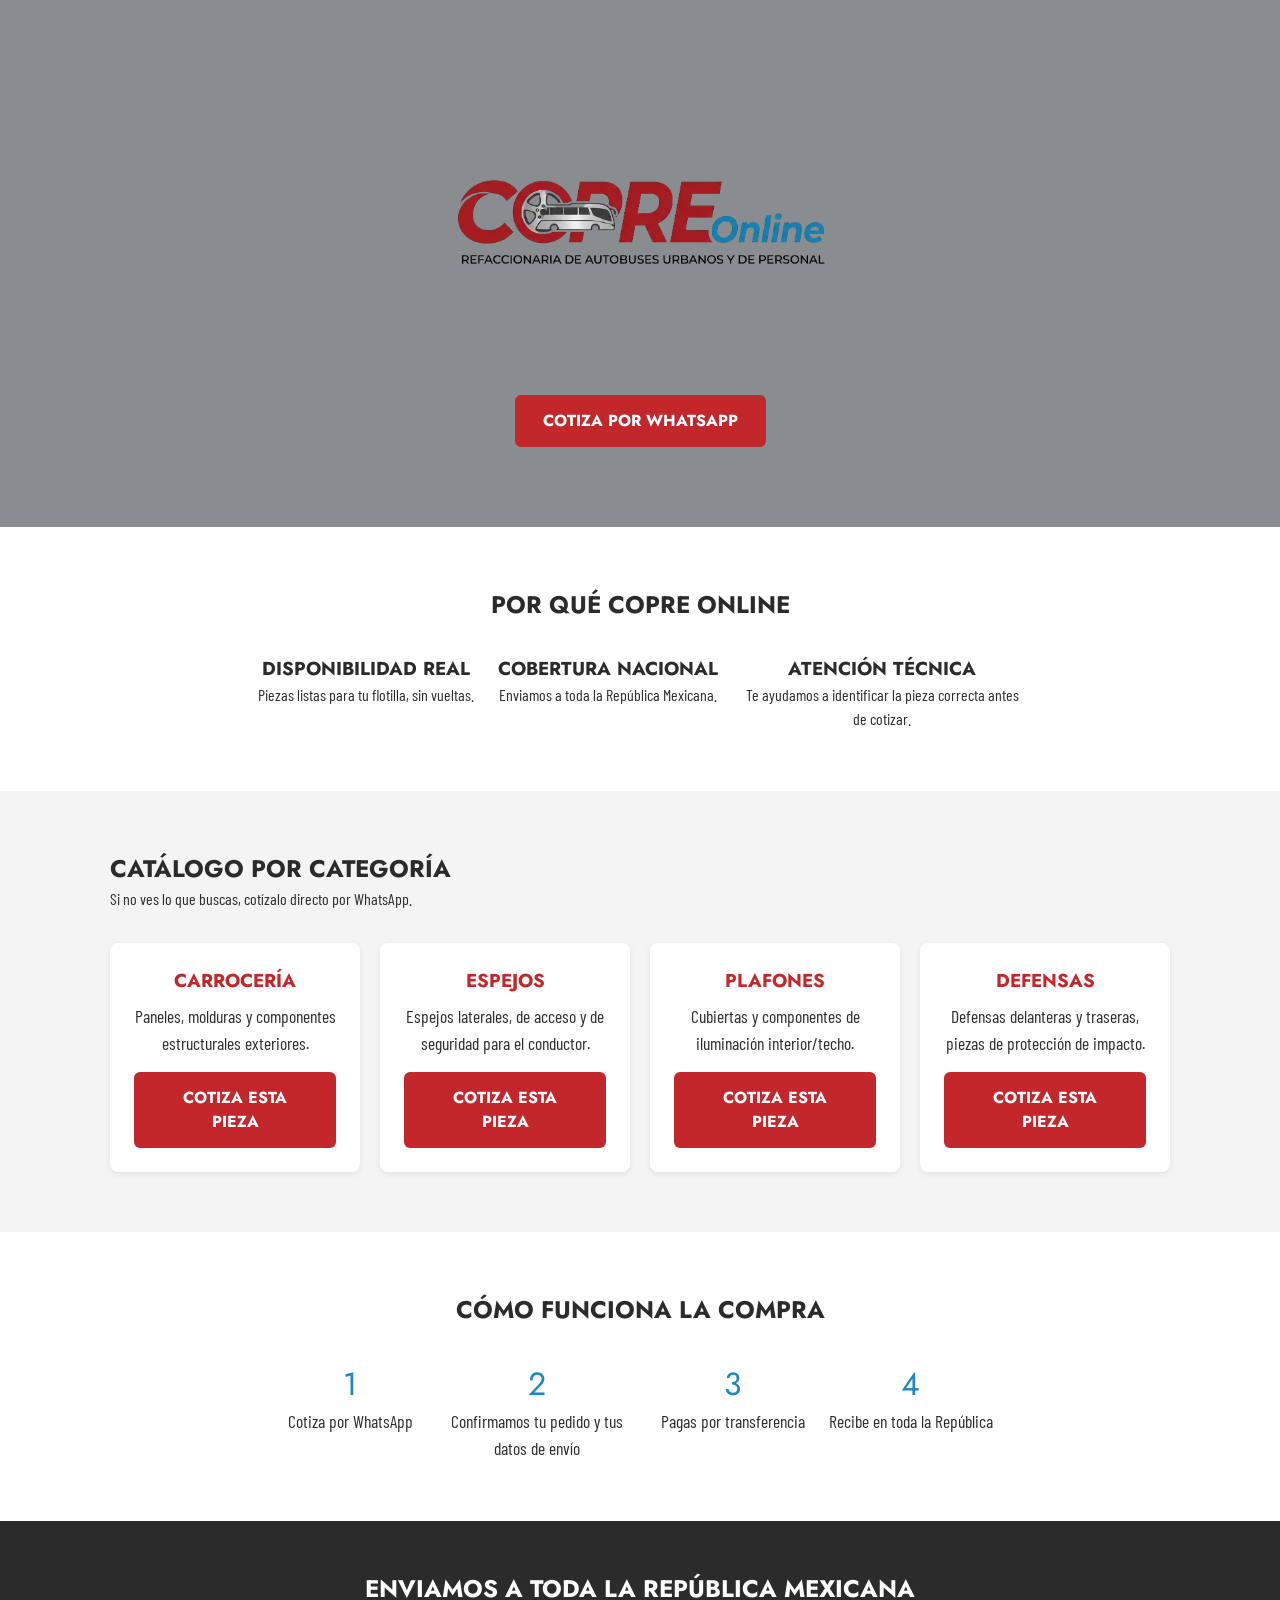
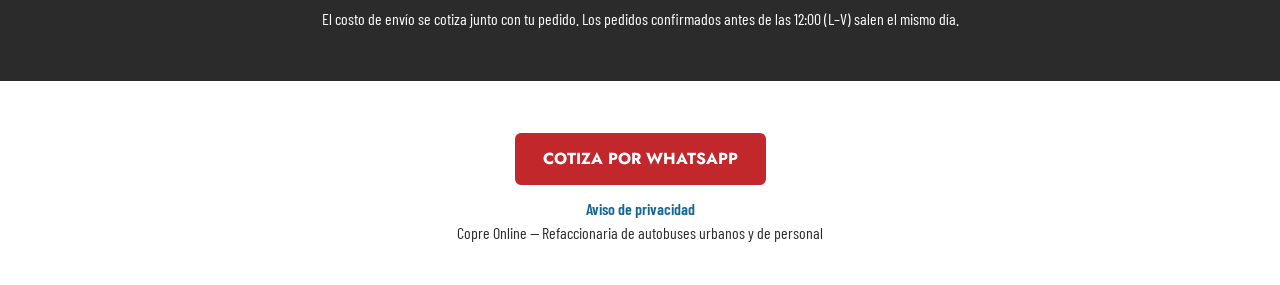
==== index.html @ ae4ca93b "feat: initial landing page for Copre Online Static landing + curated catalog for the Meta Ads -> Wha" ====
<!DOCTYPE html>
<html lang="es-MX">
<head>
<meta charset="UTF-8">
<meta name="viewport" content="width=device-width, initial-scale=1.0">
<title>Copre Online — Refaccionaria de autobuses urbanos y de personal</title>
<meta name="description" content="Refacciones para autobús urbano y transporte de personal. Cotiza por WhatsApp, paga por transferencia, recibe en toda la República Mexicana.">
<link rel="icon" type="image/png" href="favicon.png">
<meta property="og:type" content="website">
<meta property="og:locale" content="es_MX">
<meta property="og:title" content="Copre Online — Refaccionaria de autobuses urbanos y de personal">
<meta property="og:description" content="Refacciones para autobús urbano y transporte de personal. Cotiza por WhatsApp, paga por transferencia, recibe en toda la República Mexicana.">
<meta property="og:image" content="og-image.jpg">
<meta name="twitter:card" content="summary_large_image">
<meta name="twitter:title" content="Copre Online — Refaccionaria de autobuses urbanos y de personal">
<meta name="twitter:description" content="Refacciones para autobús urbano y transporte de personal. Cotiza por WhatsApp, paga por transferencia, recibe en toda la República Mexicana.">
<meta name="twitter:image" content="og-image.jpg">
<link rel="preconnect" href="https://fonts.googleapis.com">
<link rel="preconnect" href="https://fonts.gstatic.com" crossorigin>
<link href="https://fonts.googleapis.com/css2?family=Jost:wght@700&family=Barlow+Condensed:wght@400;600&display=swap" rel="stylesheet">
<link rel="stylesheet" href="style.css">
</head>
<body>

<script>
  const WHATSAPP_NUMBER = "521XXXXXXXXXX"; // TODO: reemplazar con el número real de Telcel cuando esté disponible
  function waLink(message) {
    return `https://wa.me/${WHATSAPP_NUMBER}?text=${encodeURIComponent(message)}`;
  }
  document.addEventListener("DOMContentLoaded", () => {
    document.querySelectorAll("[data-wa-message]").forEach(el => {
      el.href = waLink(el.getAttribute("data-wa-message"));
    });
  });
</script>

<header class="hero">
  <div class="container">
    <h1><img class="logo" src="logo.png" width="1257" height="848" alt="Copre Online — Refaccionaria de autobuses urbanos y de personal"></h1>
    <a class="btn-whatsapp" data-wa-message="Hola, quiero cotizar una refacción." href="https://wa.me/521XXXXXXXXXX" target="_blank" rel="noopener">Cotiza por WhatsApp</a>
  </div>
</header>

<section class="propuesta">
  <div class="container">
    <h2>Por qué Copre Online</h2>
    <div class="items">
      <div class="item"><h3>Disponibilidad real</h3><p>Piezas listas para tu flotilla, sin vueltas.</p></div>
      <div class="item"><h3>Cobertura nacional</h3><p>Enviamos a toda la República Mexicana.</p></div>
      <div class="item"><h3>Atención técnica</h3><p>Te ayudamos a identificar la pieza correcta antes de cotizar.</p></div>
    </div>
  </div>
</section>

<section class="catalogo">
  <div class="container">
    <h2>Catálogo por categoría</h2>
    <p>Si no ves lo que buscas, cotízalo directo por WhatsApp.</p>
    <div class="grid">
      <div class="card">
        <h3>Carrocería</h3>
        <p>Paneles, molduras y componentes estructurales exteriores.</p>
        <a class="btn-whatsapp" data-wa-message="Hola, quiero cotizar una pieza de Carrocería." href="https://wa.me/521XXXXXXXXXX" target="_blank" rel="noopener">Cotiza esta pieza</a>
      </div>
      <div class="card">
        <h3>Espejos</h3>
        <p>Espejos laterales, de acceso y de seguridad para el conductor.</p>
        <a class="btn-whatsapp" data-wa-message="Hola, quiero cotizar un Espejo." href="https://wa.me/521XXXXXXXXXX" target="_blank" rel="noopener">Cotiza esta pieza</a>
      </div>
      <div class="card">
        <h3>Plafones</h3>
        <p>Cubiertas y componentes de iluminación interior/techo.</p>
        <a class="btn-whatsapp" data-wa-message="Hola, quiero cotizar un Plafón." href="https://wa.me/521XXXXXXXXXX" target="_blank" rel="noopener">Cotiza esta pieza</a>
      </div>
      <div class="card">
        <h3>Defensas</h3>
        <p>Defensas delanteras y traseras, piezas de protección de impacto.</p>
        <a class="btn-whatsapp" data-wa-message="Hola, quiero cotizar una Defensa." href="https://wa.me/521XXXXXXXXXX" target="_blank" rel="noopener">Cotiza esta pieza</a>
      </div>
    </div>
  </div>
</section>

<section class="pasos">
  <div class="container">
    <h2>Cómo funciona la compra</h2>
    <ol>
      <li><span>1</span>Cotiza por WhatsApp</li>
      <li><span>2</span>Confirmamos tu pedido y tus datos de envío</li>
      <li><span>3</span>Pagas por transferencia</li>
      <li><span>4</span>Recibe en toda la República</li>
    </ol>
  </div>
</section>

<section class="cobertura">
  <div class="container">
    <h2>Enviamos a toda la República Mexicana</h2>
    <p>El costo de envío se cotiza junto con tu pedido. Los pedidos confirmados antes de las 12:00 (L–V) salen el mismo día.</p>
  </div>
</section>

<footer>
  <div class="container">
    <a class="btn-whatsapp" data-wa-message="Hola, quiero cotizar una refacción." href="https://wa.me/521XXXXXXXXXX" target="_blank" rel="noopener">Cotiza por WhatsApp</a>
    <a href="aviso-privacidad.html">Aviso de privacidad</a>
    <p>Copre Online — Refaccionaria de autobuses urbanos y de personal</p>
  </div>
</footer>

</body>
</html>
---- style.css ----
:root {
  --rojo-industrial: #C2272B;
  --azul-digital: #1E86C4;
  --blanco: #FFFFFF;
  --gris-metalico: #8A8D90;
  --gris-oscuro: #2B2B2B;
  --font-heading: 'Jost', sans-serif;
  --font-body: 'Barlow Condensed', sans-serif;
}

* { box-sizing: border-box; margin: 0; padding: 0; }

body {
  font-family: var(--font-body);
  color: var(--gris-oscuro);
  background: var(--blanco);
  line-height: 1.5;
}

h1, h2, h3 {
  font-family: var(--font-heading);
  font-weight: 700;
  text-transform: uppercase;
}

.container { max-width: 1100px; margin: 0 auto; padding: 0 20px; }

.btn-whatsapp {
  display: inline-block;
  background: var(--rojo-industrial);
  color: var(--blanco);
  font-family: var(--font-heading);
  text-decoration: none;
  padding: 14px 28px;
  border-radius: 6px;
  font-weight: 700;
  text-transform: uppercase;
}

.btn-whatsapp:hover { background: #a31f23; }

header.hero {
  background: var(--gris-metalico);
  color: var(--blanco);
  text-align: center;
  padding: 80px 20px;
}

header.hero .logo { max-width: 420px; width: 90%; height: auto; margin: 0 auto 32px; display: block; }

section.propuesta { padding: 60px 20px; text-align: center; }
section.propuesta .items { display: flex; gap: 24px; justify-content: center; flex-wrap: wrap; margin-top: 32px; }
section.propuesta .item { max-width: 280px; }

section.catalogo { background: #f4f4f4; padding: 60px 20px; }
section.catalogo .grid { display: grid; grid-template-columns: repeat(auto-fit, minmax(220px, 1fr)); gap: 20px; margin-top: 32px; }
section.catalogo .card { background: var(--blanco); border-radius: 8px; padding: 24px; text-align: center; box-shadow: 0 2px 6px rgba(0,0,0,0.08); }
section.catalogo .card h3 { color: var(--rojo-industrial); margin-bottom: 8px; }
section.catalogo .card p { margin-bottom: 16px; font-size: 1.1rem; }

section.pasos { padding: 60px 20px; text-align: center; }
section.pasos ol { list-style: none; display: flex; gap: 24px; justify-content: center; flex-wrap: wrap; margin-top: 32px; padding: 0; }
section.pasos li { max-width: 200px; font-size: 1.1rem; }
section.pasos li span { display: block; font-family: var(--font-heading); font-size: 2rem; color: var(--azul-digital); }

section.cobertura { background: var(--gris-oscuro); color: var(--blanco); text-align: center; padding: 50px 20px; }

footer { text-align: center; padding: 40px 20px; }
footer a { color: #146693; font-weight: 600; text-decoration: none; display: block; margin-top: 12px; }
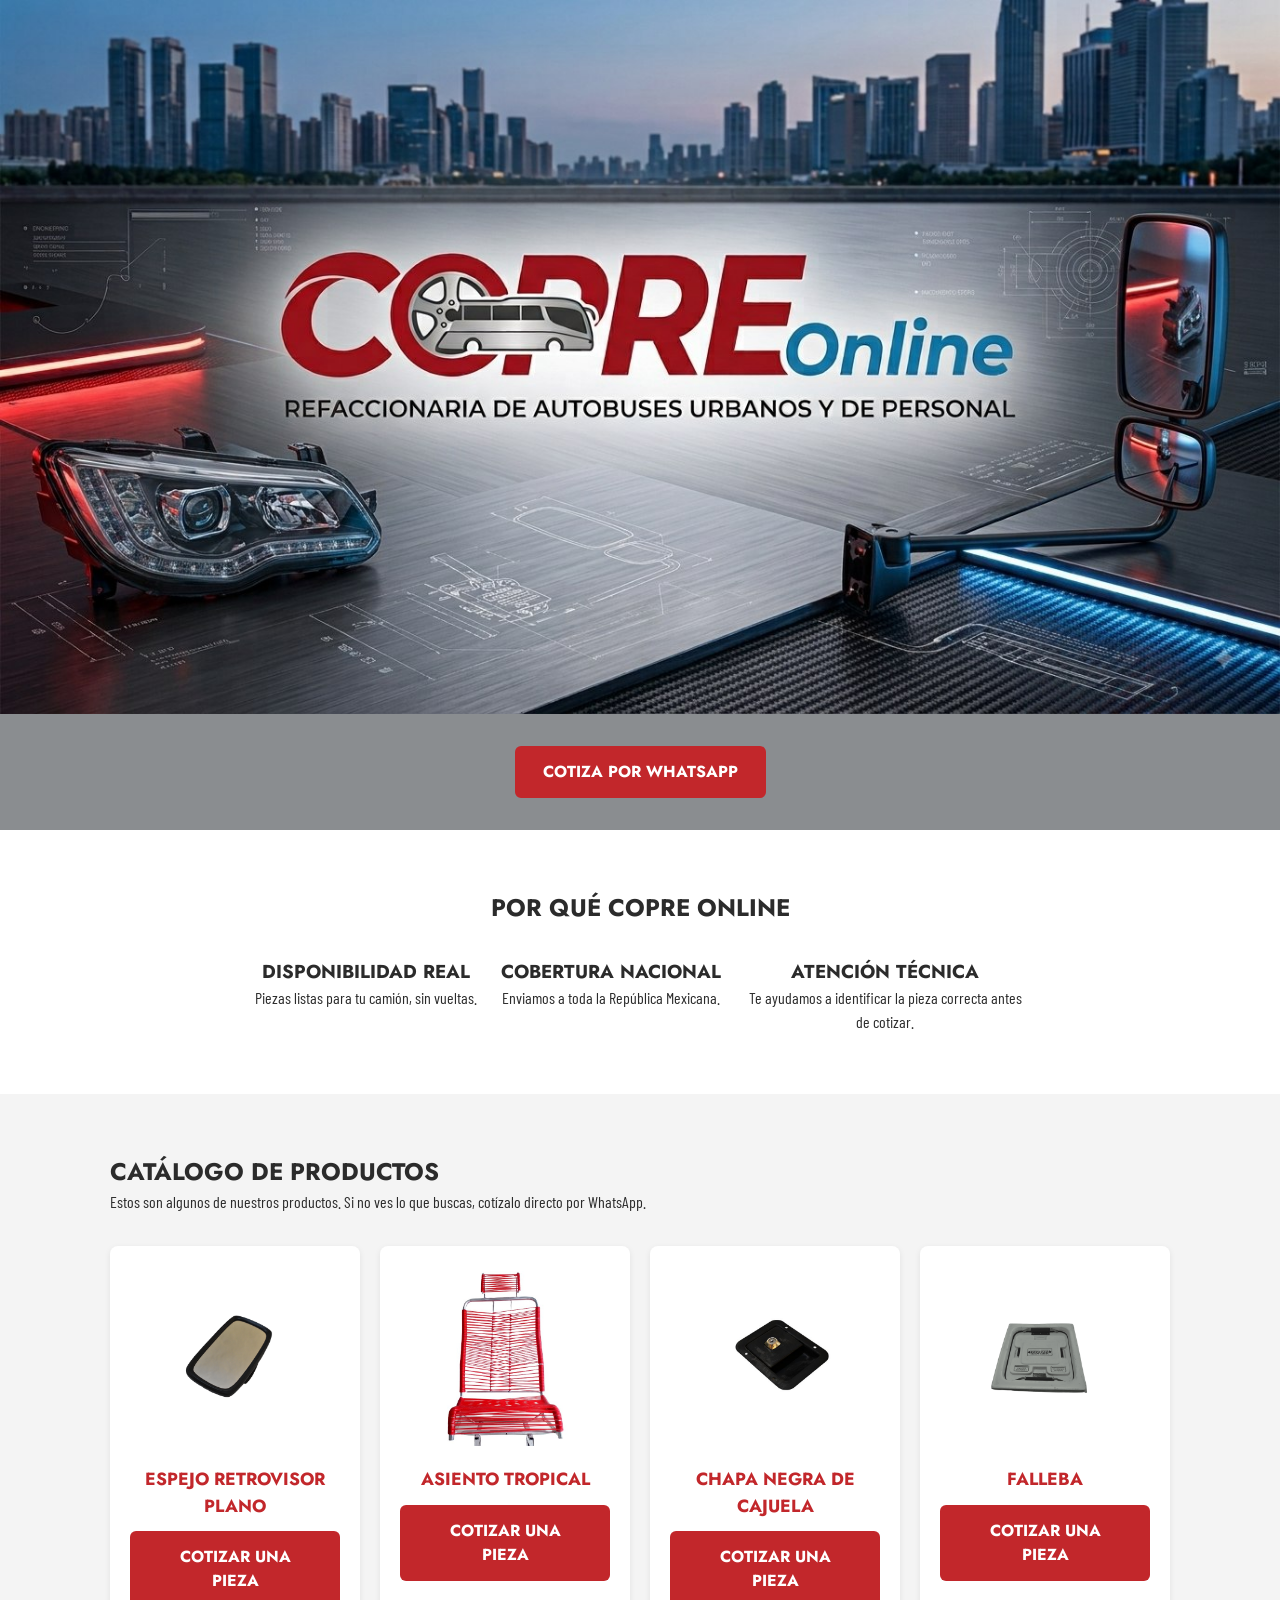
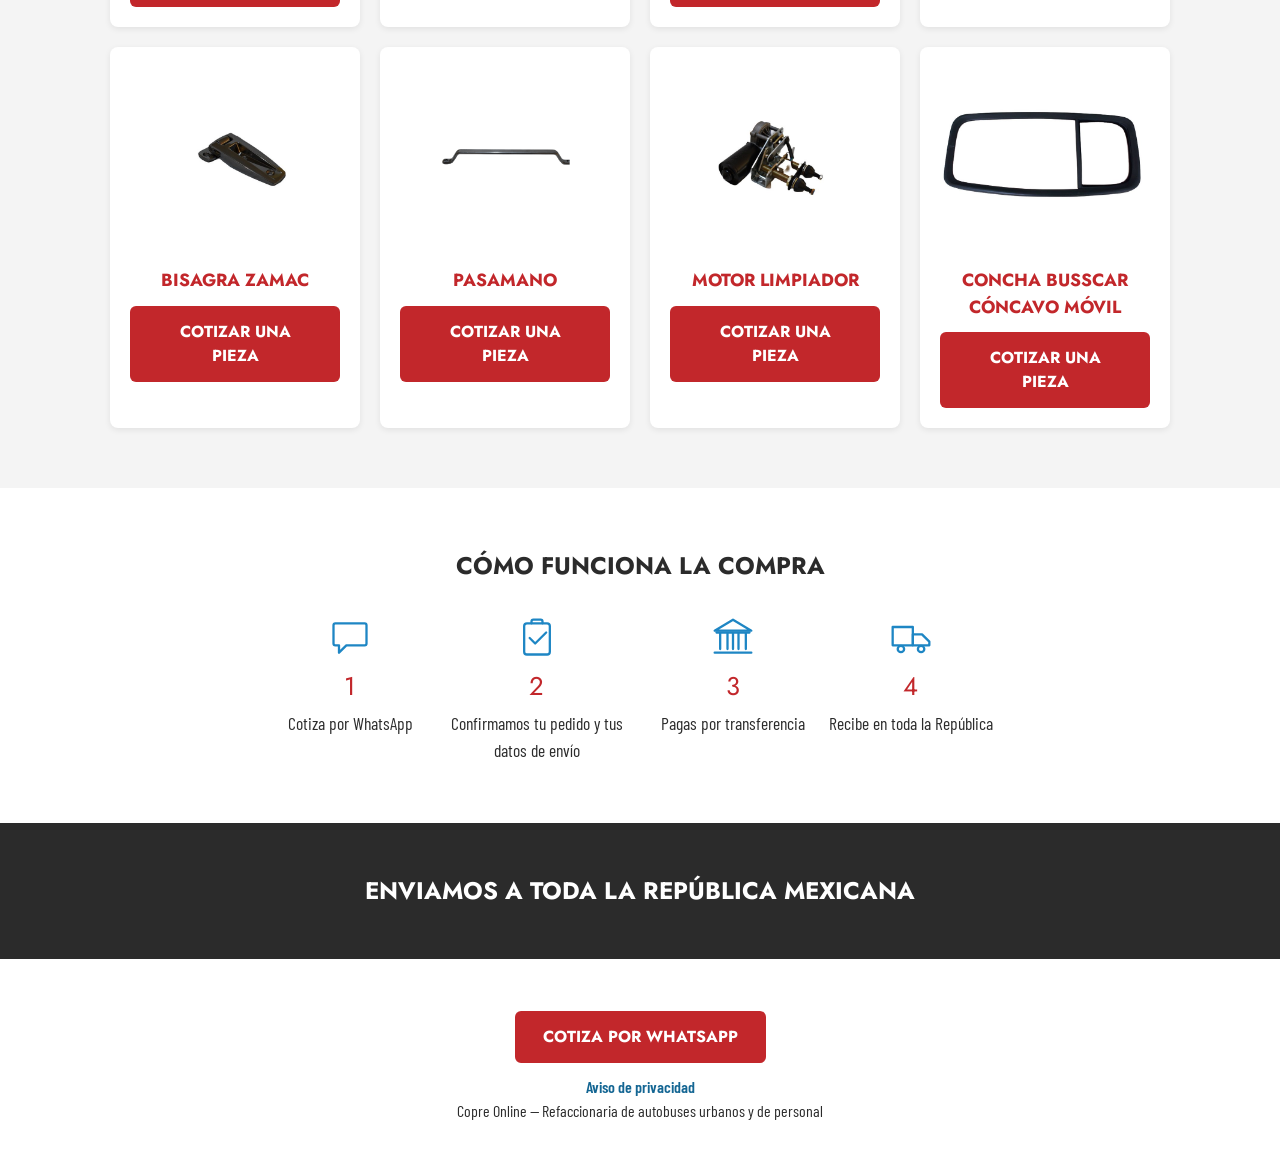
==== commit 6afab30b: "feat: apply client feedback (banner hero, real product catalog, icons, real number)" ====
--- a/index.html
+++ b/index.html
@@ -23,7 +23,7 @@
 <body>
 
 <script>
-  const WHATSAPP_NUMBER = "521XXXXXXXXXX"; // TODO: reemplazar con el número real de Telcel cuando esté disponible
+  const WHATSAPP_NUMBER = "5214444258821"; // Número real, aún no activado en WhatsApp Business
   function waLink(message) {
     return `https://wa.me/${WHATSAPP_NUMBER}?text=${encodeURIComponent(message)}`;
   }
@@ -35,9 +35,9 @@
 </script>
 
 <header class="hero">
-  <div class="container">
-    <h1><img class="logo" src="logo.png" width="1257" height="848" alt="Copre Online — Refaccionaria de autobuses urbanos y de personal"></h1>
-    <a class="btn-whatsapp" data-wa-message="Hola, quiero cotizar una refacción." href="https://wa.me/521XXXXXXXXXX" target="_blank" rel="noopener">Cotiza por WhatsApp</a>
+  <h1><img class="banner" src="banner-facebook.jpg" width="1376" height="768" alt="Copre Online — Refaccionaria de autobuses urbanos y de personal"></h1>
+  <div class="cta-wrap">
+    <a class="btn-whatsapp" data-wa-message="Hola, quiero cotizar una refacción." href="https://wa.me/5214444258821" target="_blank" rel="noopener">Cotiza por WhatsApp</a>
   </div>
 </header>
 
@@ -45,7 +45,7 @@
   <div class="container">
     <h2>Por qué Copre Online</h2>
     <div class="items">
-      <div class="item"><h3>Disponibilidad real</h3><p>Piezas listas para tu flotilla, sin vueltas.</p></div>
+      <div class="item"><h3>Disponibilidad real</h3><p>Piezas listas para tu camión, sin vueltas.</p></div>
       <div class="item"><h3>Cobertura nacional</h3><p>Enviamos a toda la República Mexicana.</p></div>
       <div class="item"><h3>Atención técnica</h3><p>Te ayudamos a identificar la pieza correcta antes de cotizar.</p></div>
     </div>
@@ -54,28 +54,48 @@
 
 <section class="catalogo">
   <div class="container">
-    <h2>Catálogo por categoría</h2>
-    <p>Si no ves lo que buscas, cotízalo directo por WhatsApp.</p>
+    <h2>Catálogo de productos</h2>
+    <p>Estos son algunos de nuestros productos. Si no ves lo que buscas, cotízalo directo por WhatsApp.</p>
     <div class="grid">
       <div class="card">
-        <h3>Carrocería</h3>
-        <p>Paneles, molduras y componentes estructurales exteriores.</p>
-        <a class="btn-whatsapp" data-wa-message="Hola, quiero cotizar una pieza de Carrocería." href="https://wa.me/521XXXXXXXXXX" target="_blank" rel="noopener">Cotiza esta pieza</a>
+        <img src="products/espejo-retrovisor-plano.png" alt="Espejo Retrovisor Plano" loading="lazy">
+        <h3>Espejo Retrovisor Plano</h3>
+        <a class="btn-whatsapp" data-wa-message="Hola, quiero cotizar: Espejo Retrovisor Plano." href="https://wa.me/5214444258821" target="_blank" rel="noopener">Cotizar una pieza</a>
       </div>
       <div class="card">
-        <h3>Espejos</h3>
-        <p>Espejos laterales, de acceso y de seguridad para el conductor.</p>
-        <a class="btn-whatsapp" data-wa-message="Hola, quiero cotizar un Espejo." href="https://wa.me/521XXXXXXXXXX" target="_blank" rel="noopener">Cotiza esta pieza</a>
+        <img src="products/asiento-tropical.jpg" alt="Asiento Tropical" loading="lazy">
+        <h3>Asiento Tropical</h3>
+        <a class="btn-whatsapp" data-wa-message="Hola, quiero cotizar: Asiento Tropical." href="https://wa.me/5214444258821" target="_blank" rel="noopener">Cotizar una pieza</a>
       </div>
       <div class="card">
-        <h3>Plafones</h3>
-        <p>Cubiertas y componentes de iluminación interior/techo.</p>
-        <a class="btn-whatsapp" data-wa-message="Hola, quiero cotizar un Plafón." href="https://wa.me/521XXXXXXXXXX" target="_blank" rel="noopener">Cotiza esta pieza</a>
+        <img src="products/chapa-cajuela.jpg" alt="Chapa Negra de Cajuela" loading="lazy">
+        <h3>Chapa Negra de Cajuela</h3>
+        <a class="btn-whatsapp" data-wa-message="Hola, quiero cotizar: Chapa Negra de Cajuela." href="https://wa.me/5214444258821" target="_blank" rel="noopener">Cotizar una pieza</a>
       </div>
       <div class="card">
-        <h3>Defensas</h3>
-        <p>Defensas delanteras y traseras, piezas de protección de impacto.</p>
-        <a class="btn-whatsapp" data-wa-message="Hola, quiero cotizar una Defensa." href="https://wa.me/521XXXXXXXXXX" target="_blank" rel="noopener">Cotiza esta pieza</a>
+        <img src="products/falleba.png" alt="Falleba" loading="lazy">
+        <h3>Falleba</h3>
+        <a class="btn-whatsapp" data-wa-message="Hola, quiero cotizar: Falleba." href="https://wa.me/5214444258821" target="_blank" rel="noopener">Cotizar una pieza</a>
+      </div>
+      <div class="card">
+        <img src="products/bisagra-zamac.jpg" alt="Bisagra Zamac" loading="lazy">
+        <h3>Bisagra Zamac</h3>
+        <a class="btn-whatsapp" data-wa-message="Hola, quiero cotizar: Bisagra Zamac." href="https://wa.me/5214444258821" target="_blank" rel="noopener">Cotizar una pieza</a>
+      </div>
+      <div class="card">
+        <img src="products/pasamano.png" alt="Pasamano" loading="lazy">
+        <h3>Pasamano</h3>
+        <a class="btn-whatsapp" data-wa-message="Hola, quiero cotizar: Pasamano." href="https://wa.me/5214444258821" target="_blank" rel="noopener">Cotizar una pieza</a>
+      </div>
+      <div class="card">
+        <img src="products/motor-limpiador.jpg" alt="Motor Limpiador" loading="lazy">
+        <h3>Motor Limpiador</h3>
+        <a class="btn-whatsapp" data-wa-message="Hola, quiero cotizar: Motor Limpiador." href="https://wa.me/5214444258821" target="_blank" rel="noopener">Cotizar una pieza</a>
+      </div>
+      <div class="card">
+        <img src="products/concha-busscar.jpg" alt="Concha Busscar Cóncavo Móvil" loading="lazy">
+        <h3>Concha Busscar Cóncavo Móvil</h3>
+        <a class="btn-whatsapp" data-wa-message="Hola, quiero cotizar: Concha Busscar Cóncavo Móvil." href="https://wa.me/5214444258821" target="_blank" rel="noopener">Cotizar una pieza</a>
       </div>
     </div>
   </div>
@@ -85,10 +105,22 @@
   <div class="container">
     <h2>Cómo funciona la compra</h2>
     <ol>
-      <li><span>1</span>Cotiza por WhatsApp</li>
-      <li><span>2</span>Confirmamos tu pedido y tus datos de envío</li>
-      <li><span>3</span>Pagas por transferencia</li>
-      <li><span>4</span>Recibe en toda la República</li>
+      <li>
+        <svg class="step-icon" viewBox="0 0 48 48" fill="none" stroke="currentColor" stroke-width="2.5" stroke-linejoin="round" stroke-linecap="round"><path d="M8 8h32a2 2 0 0 1 2 2v20a2 2 0 0 1-2 2H20l-8 8v-8h-4a2 2 0 0 1-2-2V10a2 2 0 0 1 2-2z"/></svg>
+        <span class="step-num">1</span>Cotiza por WhatsApp
+      </li>
+      <li>
+        <svg class="step-icon" viewBox="0 0 48 48" fill="none" stroke="currentColor" stroke-width="2.5"><rect x="10" y="8" width="28" height="34" rx="3"/><path d="M18 8V6a2 2 0 0 1 2-2h8a2 2 0 0 1 2 2v2" stroke-linecap="round"/><path d="M16 24l6 6 12-12" stroke-linecap="round" stroke-linejoin="round"/></svg>
+        <span class="step-num">2</span>Confirmamos tu pedido y tus datos de envío
+      </li>
+      <li>
+        <svg class="step-icon" viewBox="0 0 48 48" fill="none" stroke="currentColor" stroke-width="2.5" stroke-linejoin="round" stroke-linecap="round"><path d="M24 4L4 16h40L24 4z"/><path d="M6 18h36M10 18v18M18 18v18M24 18v18M30 18v18M38 18v18M4 40h40"/></svg>
+        <span class="step-num">3</span>Pagas por transferencia
+      </li>
+      <li>
+        <svg class="step-icon" viewBox="0 0 48 48" fill="none" stroke="currentColor" stroke-width="2.5" stroke-linejoin="round" stroke-linecap="round"><path d="M4 12h22v20H4z"/><path d="M26 20h10l8 8v4H26z"/><circle cx="13" cy="36" r="3.5"/><circle cx="35" cy="36" r="3.5"/></svg>
+        <span class="step-num">4</span>Recibe en toda la República
+      </li>
     </ol>
   </div>
 </section>
@@ -96,13 +128,12 @@
 <section class="cobertura">
   <div class="container">
     <h2>Enviamos a toda la República Mexicana</h2>
-    <p>El costo de envío se cotiza junto con tu pedido. Los pedidos confirmados antes de las 12:00 (L–V) salen el mismo día.</p>
   </div>
 </section>
 
 <footer>
   <div class="container">
-    <a class="btn-whatsapp" data-wa-message="Hola, quiero cotizar una refacción." href="https://wa.me/521XXXXXXXXXX" target="_blank" rel="noopener">Cotiza por WhatsApp</a>
+    <a class="btn-whatsapp" data-wa-message="Hola, quiero cotizar una refacción." href="https://wa.me/5214444258821" target="_blank" rel="noopener">Cotiza por WhatsApp</a>
     <a href="aviso-privacidad.html">Aviso de privacidad</a>
     <p>Copre Online — Refaccionaria de autobuses urbanos y de personal</p>
   </div>
--- a/style.css
+++ b/style.css
@@ -39,14 +39,9 @@
 
 .btn-whatsapp:hover { background: #a31f23; }
 
-header.hero {
-  background: var(--gris-metalico);
-  color: var(--blanco);
-  text-align: center;
-  padding: 80px 20px;
-}
-
-header.hero .logo { max-width: 420px; width: 90%; height: auto; margin: 0 auto 32px; display: block; }
+header.hero { text-align: center; }
+header.hero .banner { width: 100%; height: auto; display: block; }
+header.hero .cta-wrap { background: var(--gris-metalico); padding: 32px 20px; }
 
 section.propuesta { padding: 60px 20px; text-align: center; }
 section.propuesta .items { display: flex; gap: 24px; justify-content: center; flex-wrap: wrap; margin-top: 32px; }
@@ -54,14 +49,15 @@
 
 section.catalogo { background: #f4f4f4; padding: 60px 20px; }
 section.catalogo .grid { display: grid; grid-template-columns: repeat(auto-fit, minmax(220px, 1fr)); gap: 20px; margin-top: 32px; }
-section.catalogo .card { background: var(--blanco); border-radius: 8px; padding: 24px; text-align: center; box-shadow: 0 2px 6px rgba(0,0,0,0.08); }
-section.catalogo .card h3 { color: var(--rojo-industrial); margin-bottom: 8px; }
-section.catalogo .card p { margin-bottom: 16px; font-size: 1.1rem; }
+section.catalogo .card { background: var(--blanco); border-radius: 8px; padding: 20px; text-align: center; box-shadow: 0 2px 6px rgba(0,0,0,0.08); }
+section.catalogo .card img { width: 100%; height: 180px; object-fit: contain; background: var(--blanco); border-radius: 6px; margin-bottom: 14px; }
+section.catalogo .card h3 { color: var(--rojo-industrial); margin-bottom: 12px; font-size: 1.1rem; }
 
 section.pasos { padding: 60px 20px; text-align: center; }
 section.pasos ol { list-style: none; display: flex; gap: 24px; justify-content: center; flex-wrap: wrap; margin-top: 32px; padding: 0; }
 section.pasos li { max-width: 200px; font-size: 1.1rem; }
-section.pasos li span { display: block; font-family: var(--font-heading); font-size: 2rem; color: var(--azul-digital); }
+section.pasos li .step-icon { width: 44px; height: 44px; color: var(--azul-digital); margin: 0 auto 8px; display: block; }
+section.pasos li span.step-num { display: block; font-family: var(--font-heading); font-size: 1.6rem; color: var(--rojo-industrial); margin-bottom: 4px; }
 
 section.cobertura { background: var(--gris-oscuro); color: var(--blanco); text-align: center; padding: 50px 20px; }
 
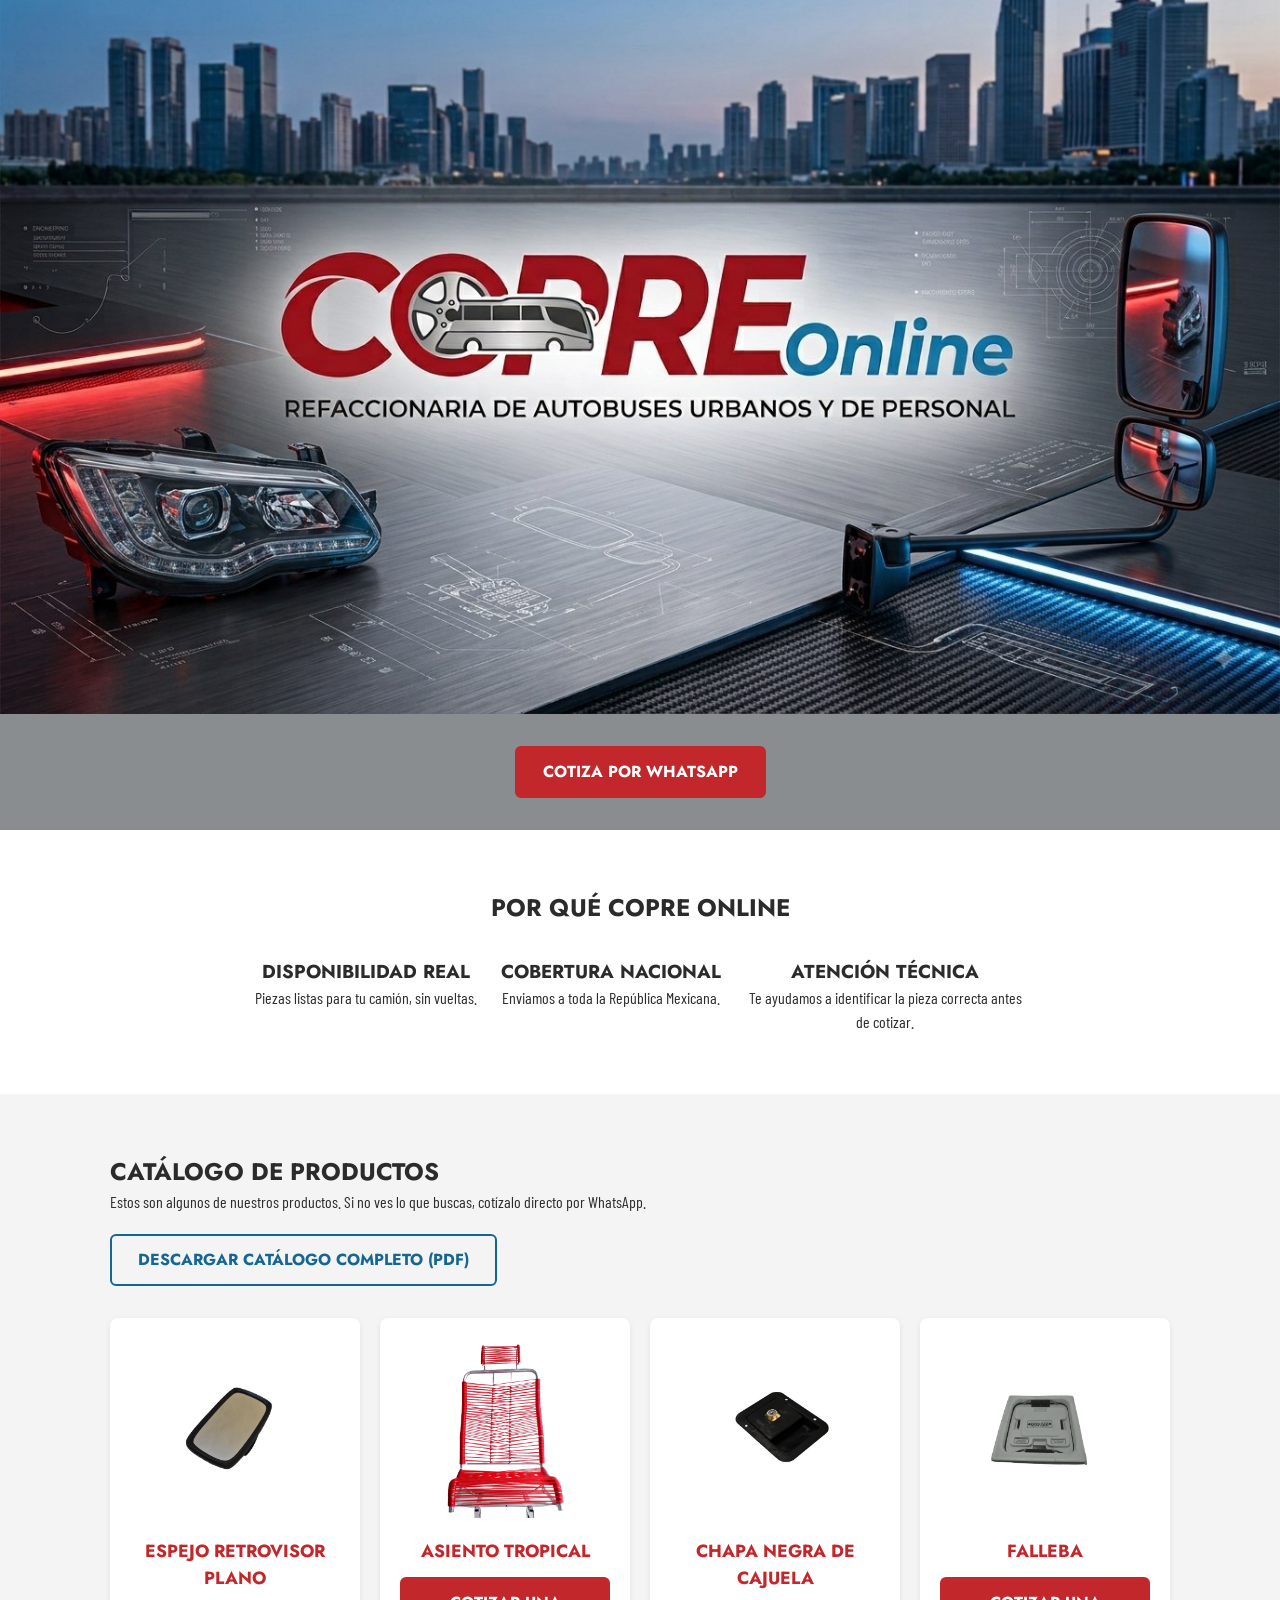
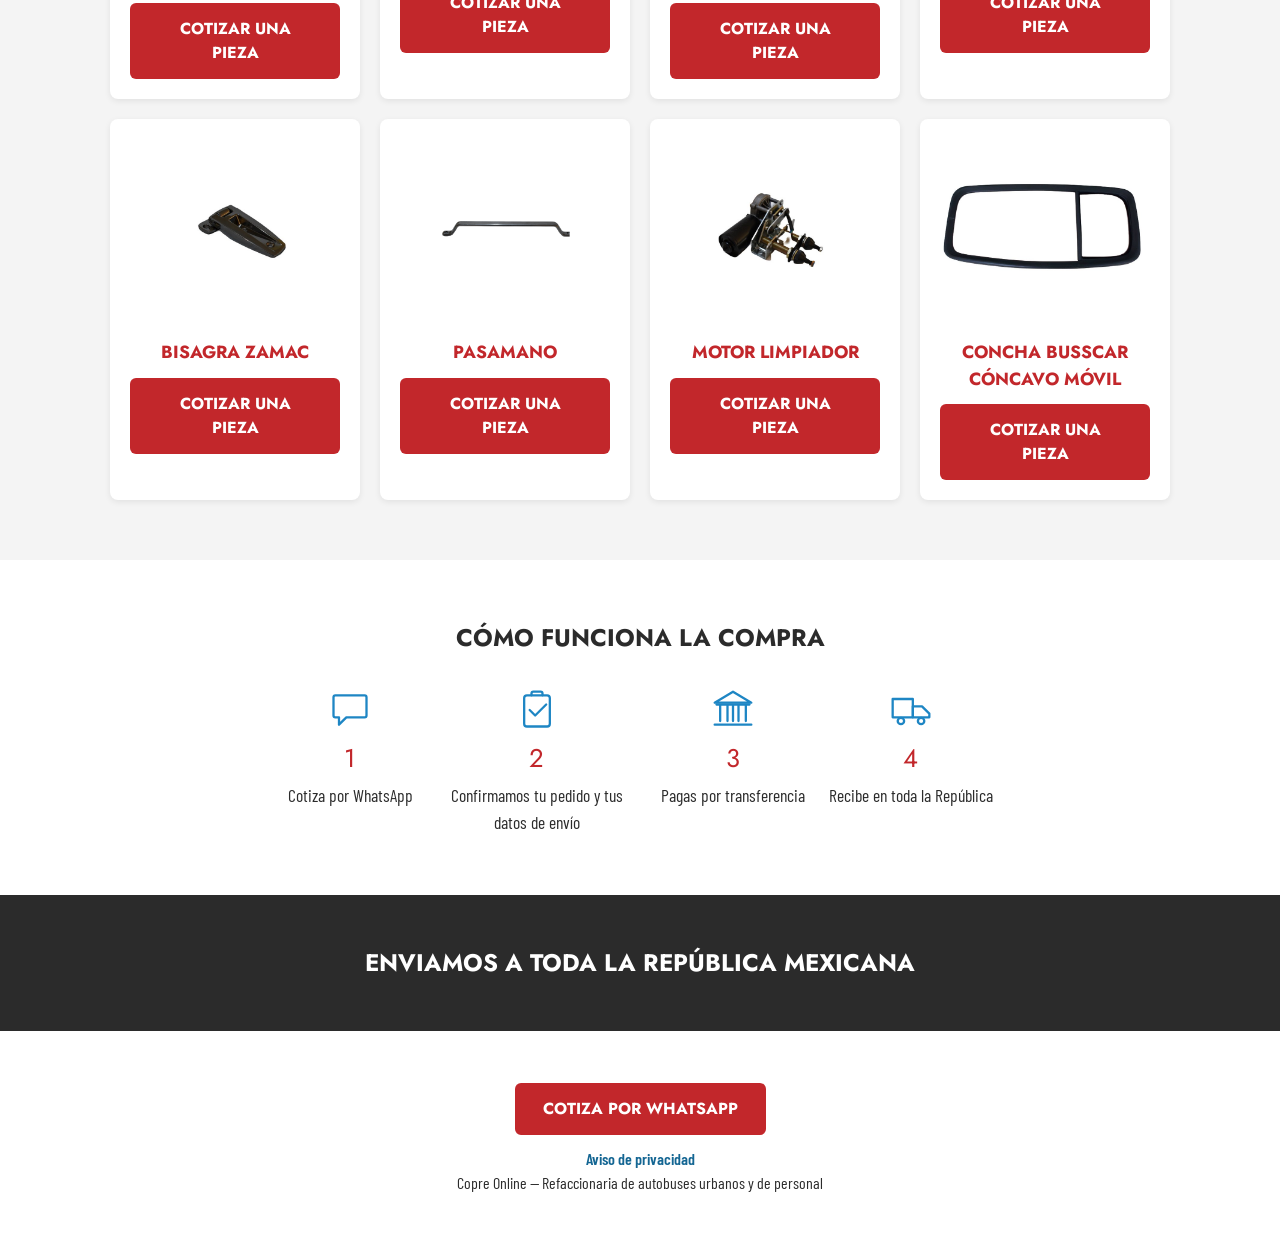
==== commit 8c1423cb: "feat: add downloadable PDF catalog to landing page" ====
--- a/index.html
+++ b/index.html
@@ -56,6 +56,7 @@
   <div class="container">
     <h2>Catálogo de productos</h2>
     <p>Estos son algunos de nuestros productos. Si no ves lo que buscas, cotízalo directo por WhatsApp.</p>
+    <a class="btn-outline" href="catalogo-copre-online-2026.pdf" target="_blank" rel="noopener" download>Descargar catálogo completo (PDF)</a>
     <div class="grid">
       <div class="card">
         <img src="products/espejo-retrovisor-plano.png" alt="Espejo Retrovisor Plano" loading="lazy">
--- a/style.css
+++ b/style.css
@@ -39,6 +39,22 @@
 
 .btn-whatsapp:hover { background: #a31f23; }
 
+.btn-outline {
+  display: inline-block;
+  background: transparent;
+  color: #146693;
+  border: 2px solid #146693;
+  font-family: var(--font-heading);
+  text-decoration: none;
+  padding: 12px 26px;
+  border-radius: 6px;
+  font-weight: 700;
+  text-transform: uppercase;
+  margin-top: 20px;
+}
+
+.btn-outline:hover { background: #146693; color: var(--blanco); }
+
 header.hero { text-align: center; }
 header.hero .banner { width: 100%; height: auto; display: block; }
 header.hero .cta-wrap { background: var(--gris-metalico); padding: 32px 20px; }
